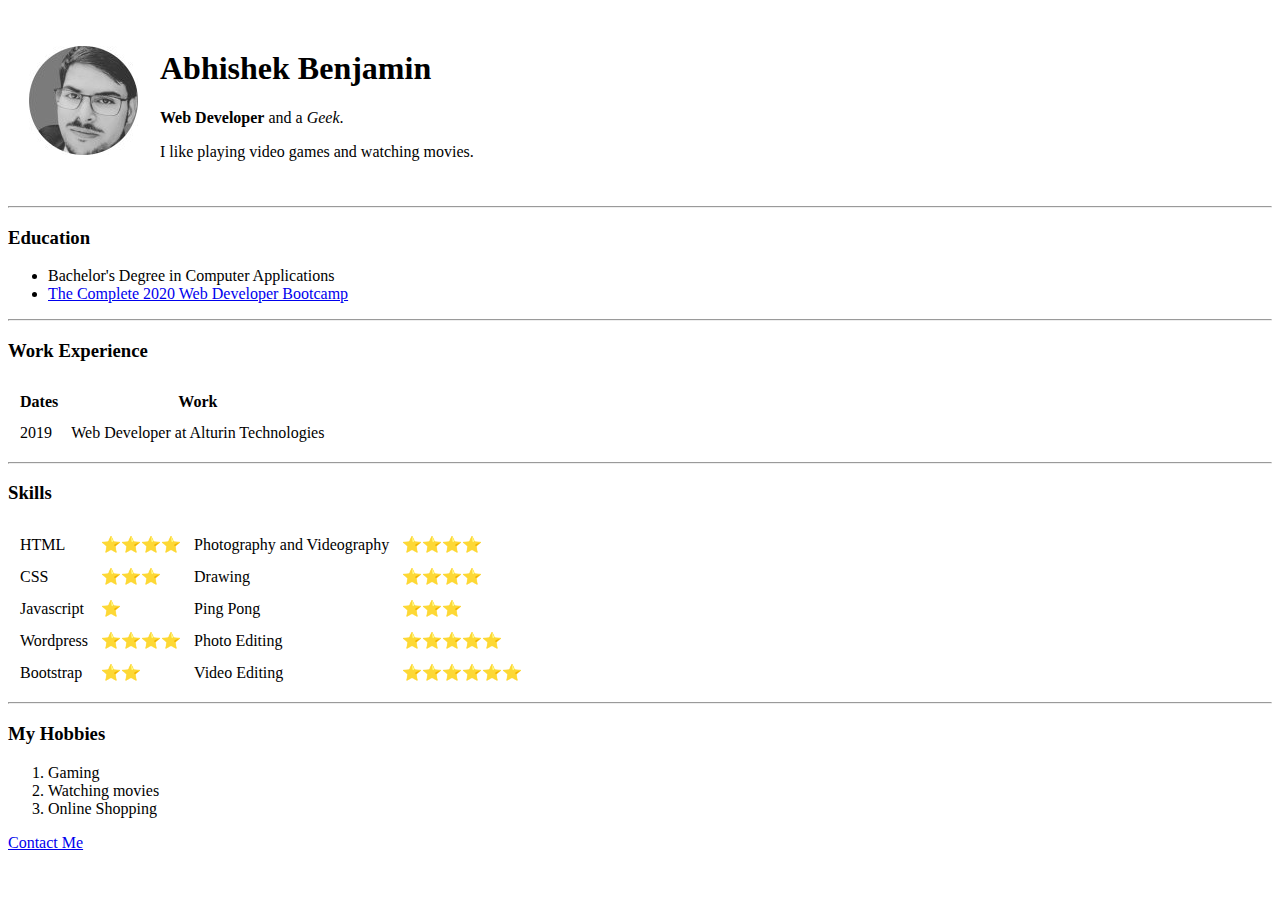
==== index.html @ 714e36bf "Add initial cv websites files" ====
<!DOCTYPE html>
<html lang="en" dir="ltr">

<head>
  <meta charset="utf-8">
  <title>Abhishek's Website</title>
</head>

<body>
  <table cellspacing="20">
    <tr>
      <td><img src="images/abhishek.jpg" alt="Abhishek's Profile picture"></td>
      <td>
        <h1>Abhishek Benjamin</h1>
        <p><strong>Web Developer</strong> and a <em>Geek</em>.</p>
        <p>I like playing video games and watching movies.</p>
      </td>
    </tr>
  </table>
  <hr>
  <h3>Education</h3>
  <ul>
    <li>Bachelor's Degree in Computer Applications</li>
    <li><a href="https://www.udemy.com/course/the-complete-web-development-bootcamp/"> The Complete 2020 Web Developer Bootcamp </a></li>
  </ul>
  <hr>
  <h3>Work Experience</h3>
  <table cellspacing="11">
    <thead>
      <th>Dates</th>
      <th>Work</th>
    </thead>
    <tbody>
      <tr>
        <td>2019</td>
        <td>Web Developer at Alturin Technologies</td>
      </tr>
    </tbody>
    <tfoot>
    </tfoot>
  </table>
  <hr>
  <h3>Skills</h3>
  <table cellspacing="11">
    <tbody>
      <tr>
        <td>HTML</td>
        <td>⭐️⭐️⭐️⭐️</td>
        <td>Photography and Videography</td>
        <td>⭐️⭐️⭐️⭐️</td>
      </tr>
      <tr>
        <td>CSS</td>
        <td>⭐️⭐️⭐️</td>
        <td>Drawing</td>
        <td>⭐️⭐️⭐️⭐️</td>
      </tr>
      <tr>
        <td>Javascript</td>
        <td>⭐️</td>
        <td>Ping Pong</td>
        <td>⭐️⭐️⭐️</td>
      </tr>
      <tr>
        <td>Wordpress</td>
        <td>⭐️⭐️⭐️⭐️</td>
        <td>Photo Editing</td>
        <td>⭐️⭐️⭐️⭐️⭐️</td>
      </tr>
      <tr>
        <td>Bootstrap</td>
        <td>⭐️⭐️</td>
        <td>Video Editing</td>
        <td>⭐️⭐️⭐️⭐️⭐️⭐️</td>
      </tr>
    </tbody>
  </table>

  <hr>
  <h3>My Hobbies</h3>
  <ol>
    <li>Gaming</li>
    <li>Watching movies</li>
    <li>Online Shopping</li>
  </ol>
  <a href="Contacts.html">Contact Me</a>
</body>

</html>
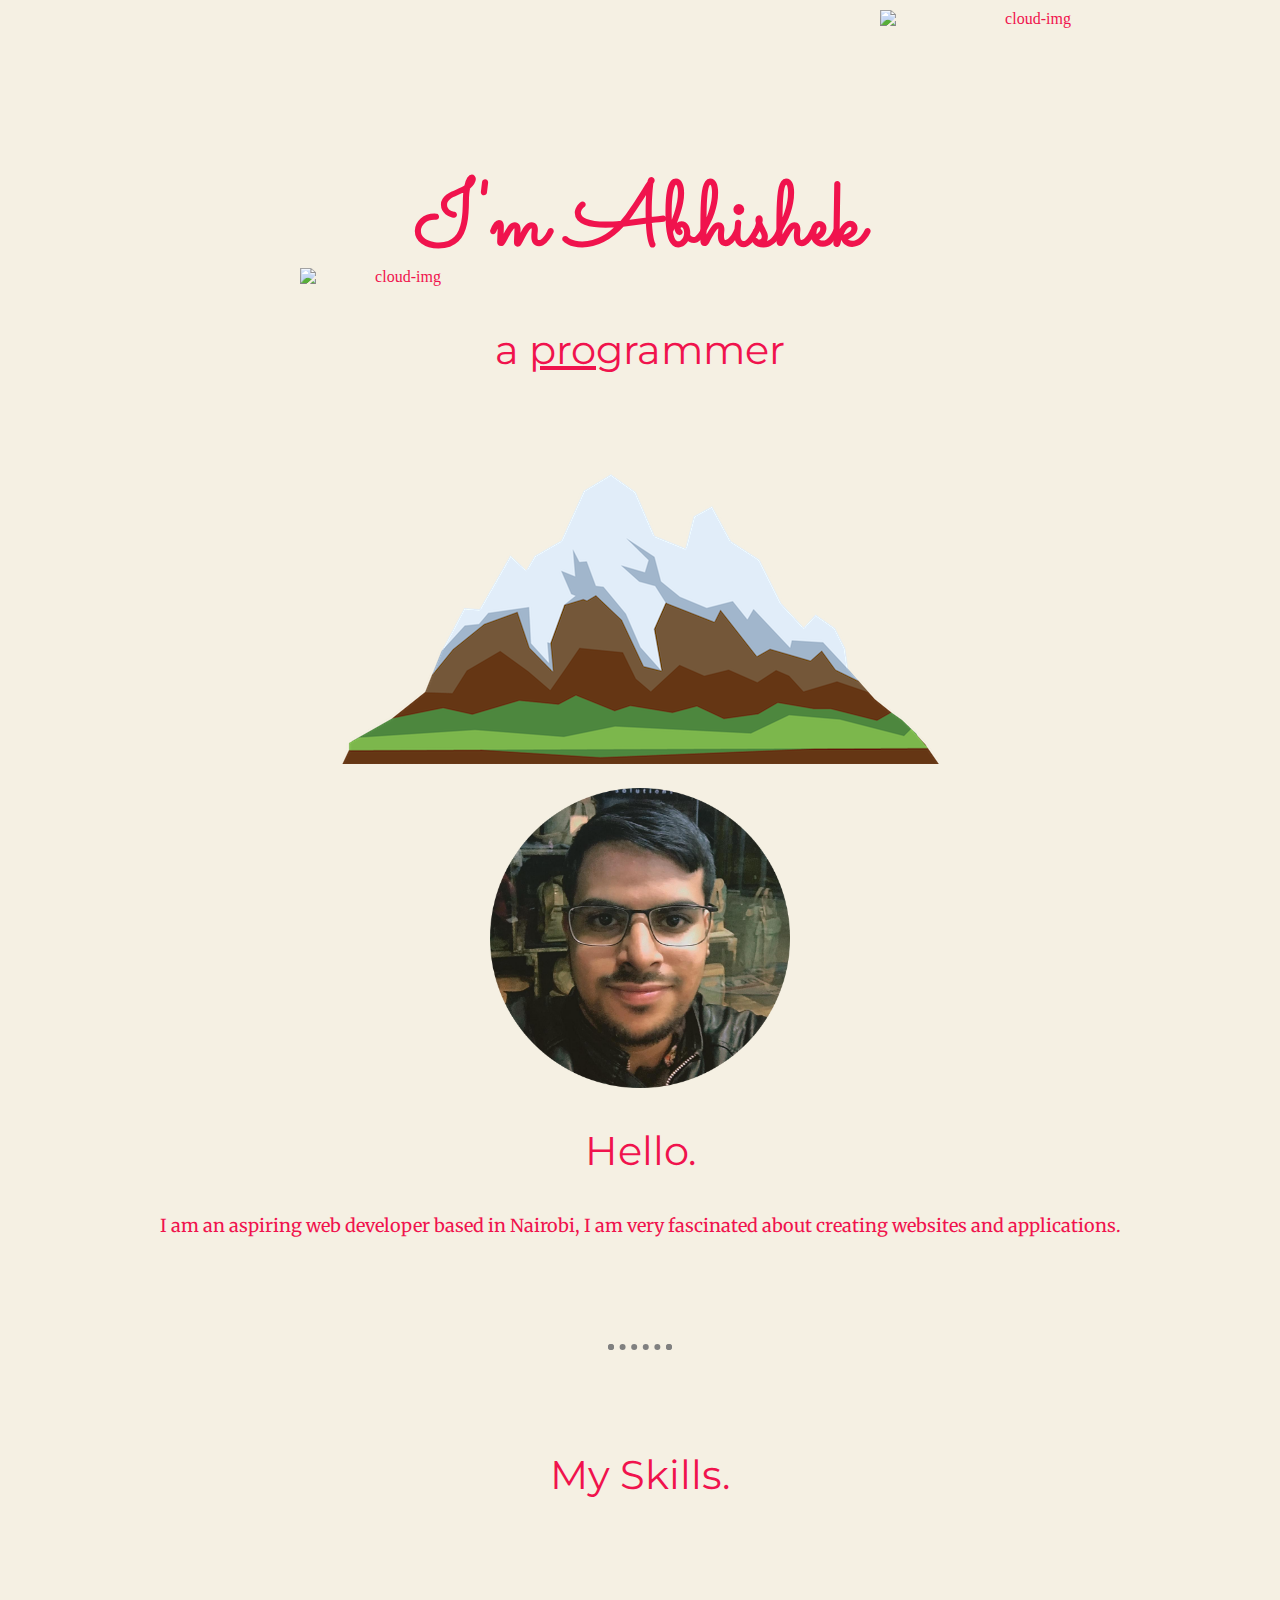
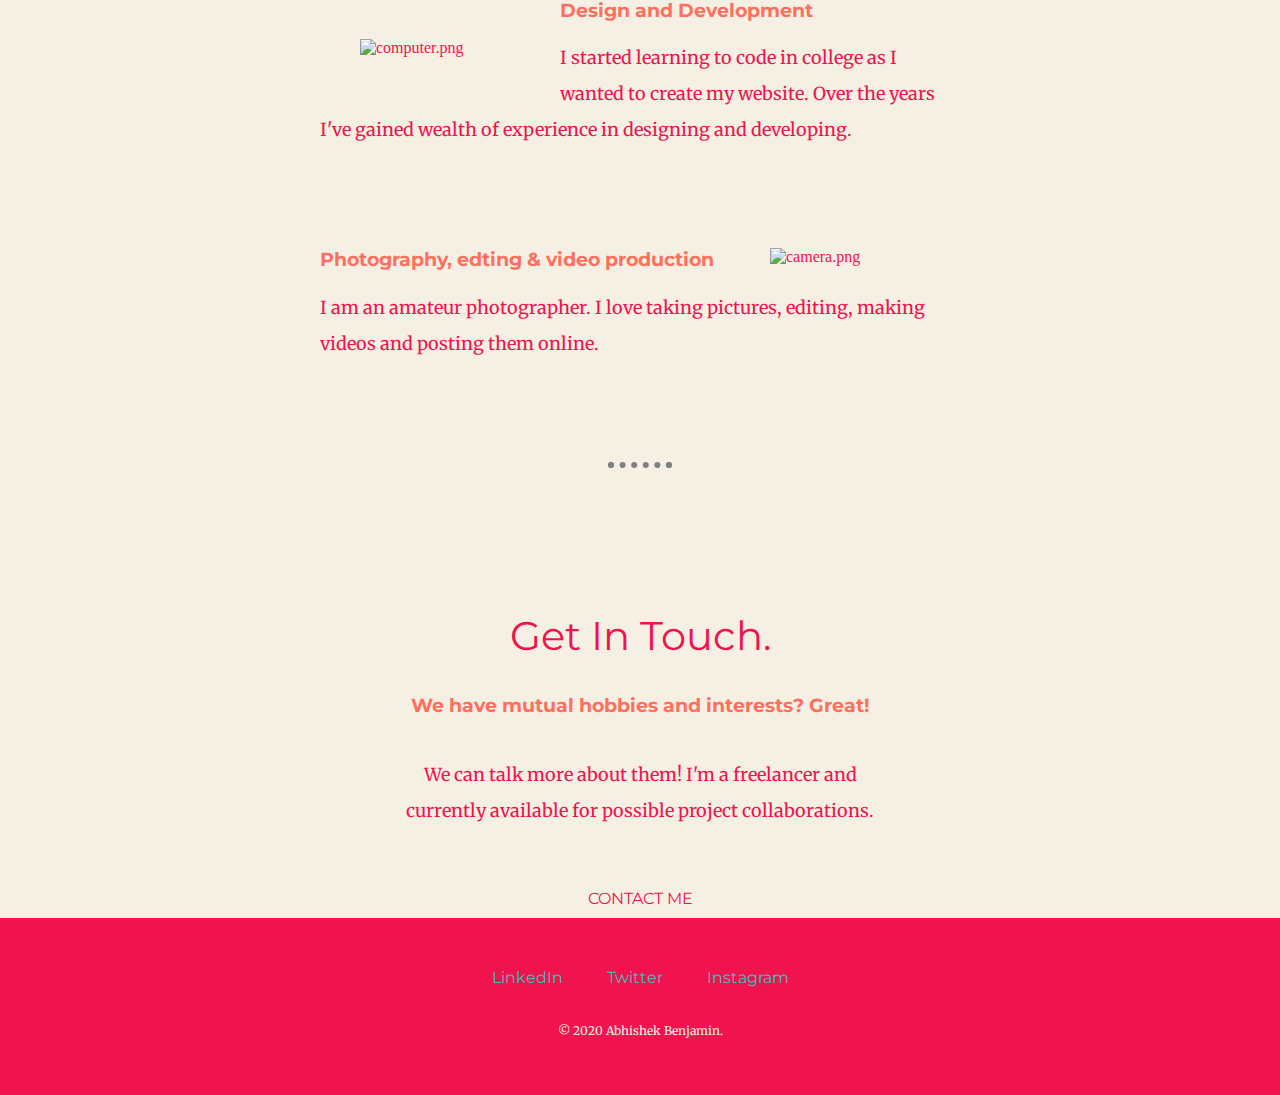
==== commit f7a7d1ae: "updated files" ====
--- a/index.html
+++ b/index.html
@@ -3,87 +3,59 @@
 
 <head>
   <meta charset="utf-8">
-  <title>Abhishek's Website</title>
+  <title>Abhishek Benjamin</title>
+  <link rel="stylesheet" href="css/styles.css">
+  <link rel="icon" href="favicon.ico">
+  <link href="https://fonts.googleapis.com/css?family=Merriweather|Montserrat|Sacramento&display=swap" rel="stylesheet">
 </head>
 
 <body>
-  <table cellspacing="20">
-    <tr>
-      <td><img src="images/abhishek.jpg" alt="Abhishek's Profile picture"></td>
-      <td>
-        <h1>Abhishek Benjamin</h1>
-        <p><strong>Web Developer</strong> and a <em>Geek</em>.</p>
-        <p>I like playing video games and watching movies.</p>
-      </td>
-    </tr>
-  </table>
-  <hr>
-  <h3>Education</h3>
-  <ul>
-    <li>Bachelor's Degree in Computer Applications</li>
-    <li><a href="https://www.udemy.com/course/the-complete-web-development-bootcamp/"> The Complete 2020 Web Developer Bootcamp </a></li>
-  </ul>
-  <hr>
-  <h3>Work Experience</h3>
-  <table cellspacing="11">
-    <thead>
-      <th>Dates</th>
-      <th>Work</th>
-    </thead>
-    <tbody>
-      <tr>
-        <td>2019</td>
-        <td>Web Developer at Alturin Technologies</td>
-      </tr>
-    </tbody>
-    <tfoot>
-    </tfoot>
-  </table>
-  <hr>
-  <h3>Skills</h3>
-  <table cellspacing="11">
-    <tbody>
-      <tr>
-        <td>HTML</td>
-        <td>⭐️⭐️⭐️⭐️</td>
-        <td>Photography and Videography</td>
-        <td>⭐️⭐️⭐️⭐️</td>
-      </tr>
-      <tr>
-        <td>CSS</td>
-        <td>⭐️⭐️⭐️</td>
-        <td>Drawing</td>
-        <td>⭐️⭐️⭐️⭐️</td>
-      </tr>
-      <tr>
-        <td>Javascript</td>
-        <td>⭐️</td>
-        <td>Ping Pong</td>
-        <td>⭐️⭐️⭐️</td>
-      </tr>
-      <tr>
-        <td>Wordpress</td>
-        <td>⭐️⭐️⭐️⭐️</td>
-        <td>Photo Editing</td>
-        <td>⭐️⭐️⭐️⭐️⭐️</td>
-      </tr>
-      <tr>
-        <td>Bootstrap</td>
-        <td>⭐️⭐️</td>
-        <td>Video Editing</td>
-        <td>⭐️⭐️⭐️⭐️⭐️⭐️</td>
-      </tr>
-    </tbody>
-  </table>
 
-  <hr>
-  <h3>My Hobbies</h3>
-  <ol>
-    <li>Gaming</li>
-    <li>Watching movies</li>
-    <li>Online Shopping</li>
-  </ol>
-  <a href="Contacts.html">Contact Me</a>
+  <div class="top-container">
+    <img class="bottom-cloud" src="https://media1.giphy.com/media/iIATYVzvV7lHiQbh0T/giphy.webp?cid=ecf05e4777435a910fa92135a50f01415e2c2a0cc222bf12&rid=giphy.webp" alt="cloud-img">
+    <h1>I'm Abhishek</h1>
+    <h2>a <span class="pro">pro</span>grammer</h2>
+    <img class="top-cloud" src="https://media1.giphy.com/media/iIATYVzvV7lHiQbh0T/giphy.webp?cid=ecf05e4777435a910fa92135a50f01415e2c2a0cc222bf12&rid=giphy.webp" alt="cloud-img">
+    <img src="images/mountain.png" alt="mountain-img">
+  </div>
+
+  <div class="middle-container">
+    <div class="profile">
+      <img class="photo" src="images/abhishek.png" alt="profile-img">
+      <h2>Hello.</h2>
+      <p class="intro">I am an aspiring web developer based in Nairobi, I am very fascinated about creating websites and applications.</p>
+    </div>
+    <hr>
+    <div class="skills-title">
+      <h2>My Skills.</h2>
+      <div class="skill-row">
+        <img class="computer" src="https://image.flaticon.com/icons/svg/171/171498.svg" alt="computer.png">
+        <h3>Design and Development</h3>
+        <p>I started learning to code in college as I wanted to create my website. Over the years I've gained wealth of experience in designing and developing.</p>
+      </div>
+      <div class="skill-row">
+        <img class="camera" src="https://image.flaticon.com/icons/svg/1042/1042339.svg" alt="camera.png">
+        <h3>Photography, edting & video production</h3>
+        <p class="skill-description">I am an amateur photographer. I love taking pictures, editing, making videos and posting them online.</p>
+      </div>
+    </div>
+<hr>
+    <div class="contact-me">
+      <h2>Get In Touch.</h2>
+      <h3>We have mutual hobbies and interests? Great!</h3>
+      <p class="contact-message">We can talk more about them! I'm a freelancer and currently available for possible project collaborations.</p>
+      <a class="btn" href="mailto:benjaminabhishek@yahoo.com">CONTACT ME</a>
+    </div>
+  </div>
+
+
+  <div class="bottom-container">
+    <a class="footer-link" href="https://www.linkedin.com/in/abhishek-benjamin-ab816165/">LinkedIn</a>
+    <a class="footer-link" href="https://twitter.com/SANARCH16">Twitter</a>
+    <a class="footer-link" href="https://www.instagram.com/officialsanarch/">Instagram</a>
+    <p class="copyright">© 2020 Abhishek Benjamin.</p>
+  </div>
+
 </body>
 
 </html>
--- a/css/styles.css
+++ b/css/styles.css
@@ -0,0 +1,142 @@
+body {
+  margin: 0;
+  text-align: center;
+  color: #f0134d;
+}
+
+hr {
+  border: dotted 6px;
+  border-bottom: none;
+  width: 4%;
+  margin: 100px auto;
+}
+
+p {
+  font-family: 'Merriweather', serif;
+  font-size: 18px;
+  line-height: 2;
+}
+
+h1 {
+  margin: 60px auto 10px auto;
+  font-family: 'Sacramento', cursive;
+  font-size: 90px;
+  color: #f0134d;
+}
+
+h2 {
+  font-family: 'Montserrat', sans-serif;
+  font-size: 2.5rem;
+  font-weight: normal;
+  color: #f0134d;
+}
+
+h3 {
+  font-family: 'Montserrat', sans-serif;
+  color: #ff6f5e;
+}
+
+a {
+  color: #40bfc1;
+  font-family: 'Montserrat', sans-serif;
+  margin: 10px 20px;
+  text-decoration: none;
+}
+
+a:hover{
+  color: #f5f0e3;
+}
+
+.profile {
+  background-color: #f5f0e3;
+
+}
+
+.photo {
+  height: 300px;
+  width: 300px;
+  margin-top: 20px;
+
+}
+
+.pro {
+  text-decoration: underline;
+}
+
+.intro {
+  margin: auto;
+}
+
+.top-container {
+  background-color: #f5f0e3;
+  margin: 0;
+  padding-top: 100px;
+  position: relative;
+}
+
+.middle-container {
+  background-color: #f5f0e3;
+
+}
+
+.bottom-container {
+  padding: 50px 0 20px;
+  background-color: #f0134d;
+}
+
+.contact-me {
+  background-color: #f5f0e3;
+  padding: 10px;
+}
+
+.bottom-cloud {
+  height: 400px;
+  width: 300px;
+  position: absolute;
+  right: 100px;
+  top: 10px;
+}
+
+.top-cloud {
+  height: 200px;
+  width: 200px;
+  position: absolute;
+  bottom: 300px;
+  left: 300px;
+}
+
+.skill-row {
+  text-align: left;
+  margin: 100px auto 100px auto;
+  background-color: #f5f0e3;
+  width: 50%;
+}
+
+.computer {
+  margin: 40px;
+  width: 25%;
+  float: left;
+}
+
+.camera {
+  margin-right: 30px;
+  width: 25%;
+  float: right;
+}
+
+.contact-message{
+  width: 40%;
+  margin: 40px auto 60px;
+}
+
+.copyright{
+  padding: 20px 0;
+  font-size: 0.75rem;
+  color: #f5f0e3;
+}
+.btn{
+  color: #f0134d;
+}
+  .btn:hover{
+  color: #ff6f5e;
+}
